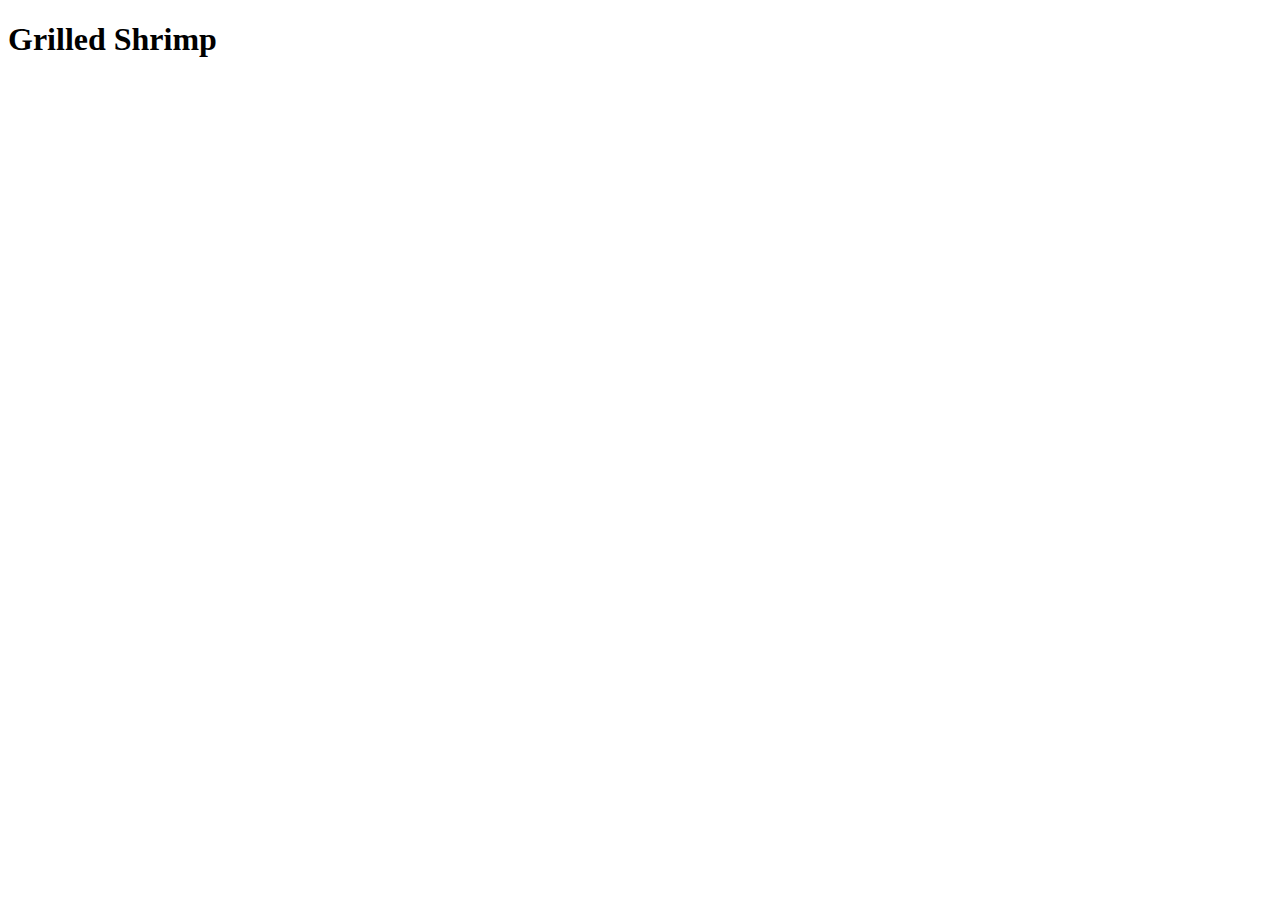
==== recipes/grilled-shrimp.html @ d53310c8 "Add grilled-shrimp.html" ====
<!DOCTYPE html>
<html lang="en">
    <head>
        <meta charset="UTF-8">
        <title>Odin Recipes - Grilled Shrimp</title>
    </head>

    <body>
        <h1>Grilled Shrimp</h1>
    </body>
</html>
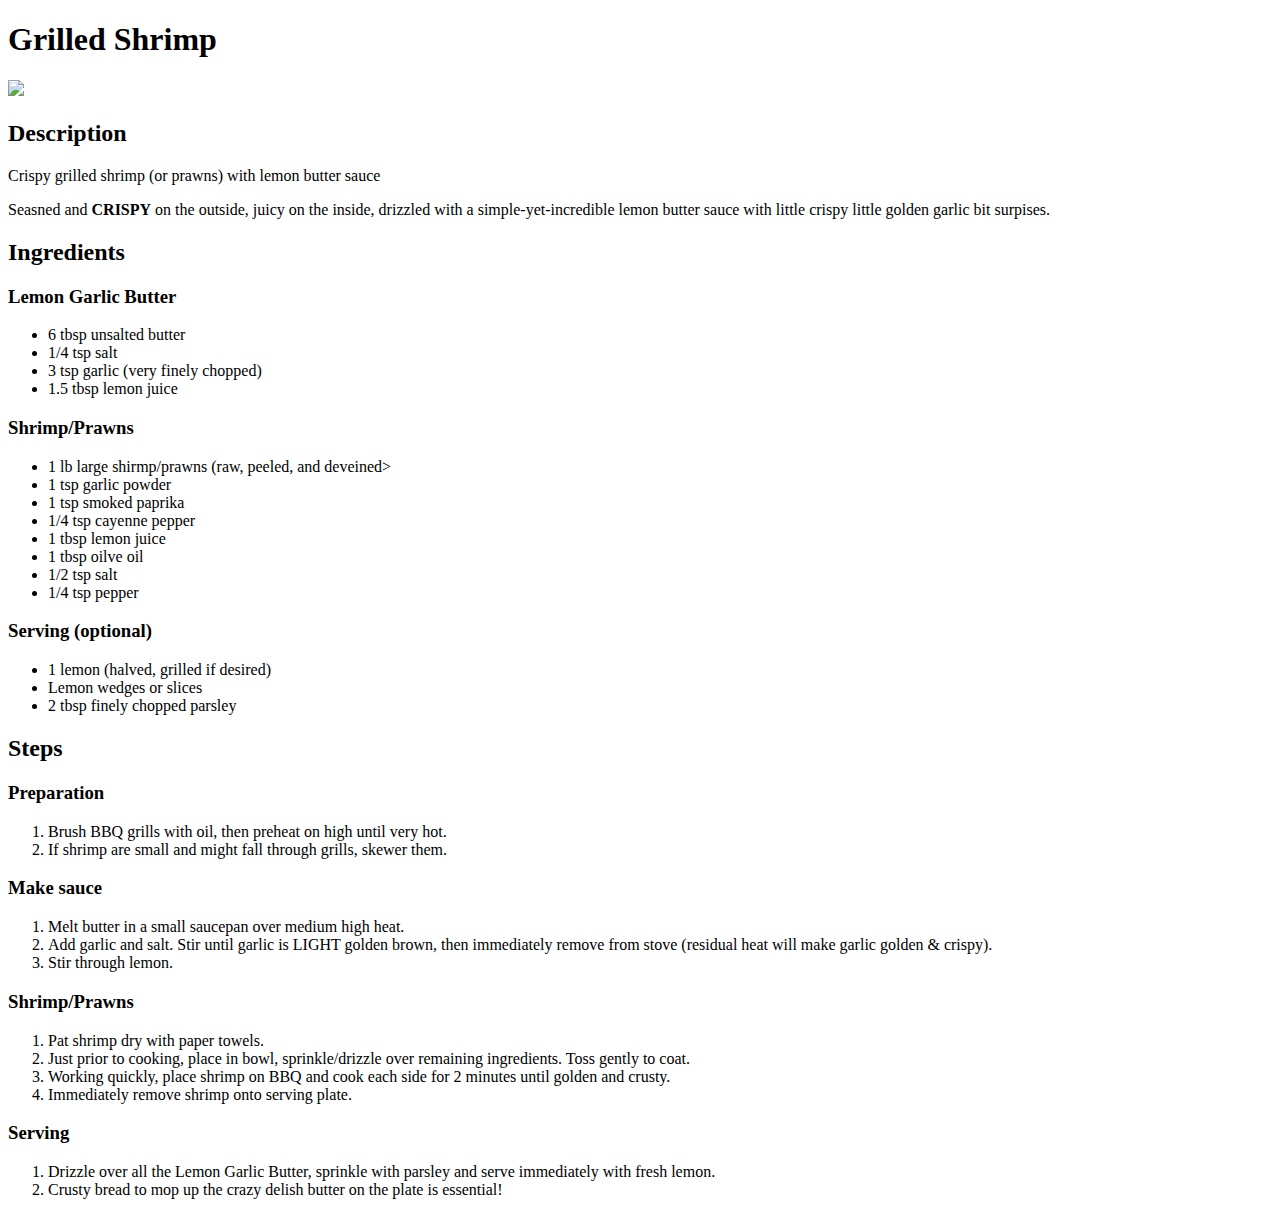
==== commit d50921f9: "Add ingredients list and lis tof steps to grilled-shrimp.html" ====
--- a/recipes/grilled-shrimp.html
+++ b/recipes/grilled-shrimp.html
@@ -7,5 +7,60 @@
 
     <body>
         <h1>Grilled Shrimp</h1>
+        <img src="../images/grilled-shrimp.html">
+
+        <h2>Description</h2>
+        <p>Crispy grilled shrimp (or prawns) with lemon butter sauce</p>
+        <p>Seasned and <strong>CRISPY</strong> on the outside, juicy on the inside, drizzled with a simple-yet-incredible lemon butter sauce with little crispy little golden garlic bit surpises.</p>
+        
+        <h2>Ingredients</h2>
+        <h3>Lemon Garlic Butter</h3>
+        <ul>
+            <li>6 tbsp unsalted butter</li>
+            <li>1/4 tsp salt</li>
+            <li>3 tsp garlic (very finely chopped)</li>
+            <li>1.5 tbsp lemon juice</li>
+        </ul>
+        <h3>Shrimp/Prawns</h3>
+        <ul>
+            <li>1 lb large shirmp/prawns (raw, peeled, and deveined></li>
+            <li>1 tsp garlic powder</li>
+            <li>1 tsp smoked paprika</li>
+            <li>1/4 tsp cayenne pepper</li>
+            <li>1 tbsp lemon juice</li>
+            <li>1 tbsp oilve oil</li>
+            <li>1/2 tsp salt</li>
+            <li>1/4 tsp pepper</li>
+        </ul>
+        <h3>Serving (optional)</h3>
+        <ul>
+            <li>1 lemon (halved, grilled if desired)</li>
+            <li>Lemon wedges or slices</li>
+            <li>2 tbsp finely chopped parsley</li>
+        </ul>
+        <h2>Steps</h2>
+        <h3>Preparation</h3>
+        <ol>
+            <li>Brush BBQ grills with oil, then preheat on high until very hot.</li>
+            <li>If shrimp are small and might fall through grills, skewer them.</li>
+        </ol>
+        <h3>Make sauce</h3>
+        <ol>
+            <li>Melt butter in a small saucepan over medium high heat.</li>
+            <li>Add garlic and salt. Stir until garlic is LIGHT golden brown, then immediately remove from stove (residual heat will make garlic golden & crispy).</li>
+            <li>Stir through lemon.</li>
+        </ol>
+        <h3>Shrimp/Prawns</h3>
+        <ol>
+            <li>Pat shrimp dry with paper towels.</li>
+            <li>Just prior to cooking, place in bowl, sprinkle/drizzle over remaining ingredients. Toss gently to coat.</li>
+            <li>Working quickly, place shrimp on BBQ and cook each side for 2 minutes until golden and crusty.</li>
+            <li>Immediately remove shrimp onto serving plate.</li>
+        </ol>
+        <h3>Serving</h3>
+        <ol>
+            <li>Drizzle over all the Lemon Garlic Butter, sprinkle with parsley and serve immediately with fresh lemon.</li>
+            <li>Crusty bread to mop up the crazy delish butter on the plate is essential!</li>
+        </ol>
     </body>
 </html>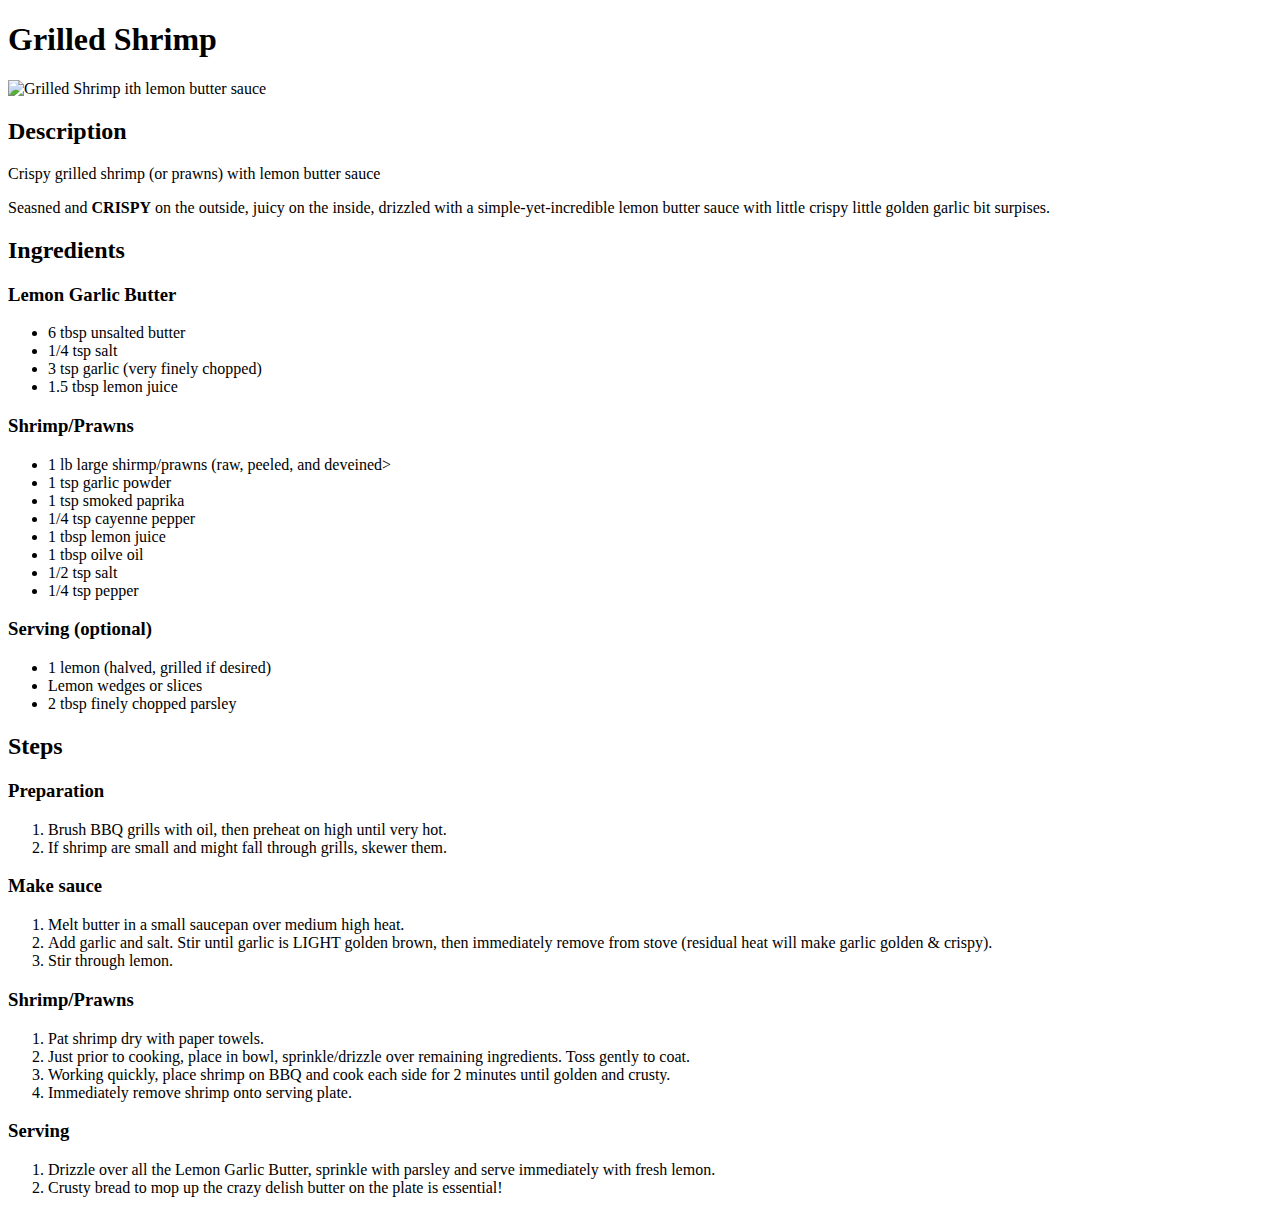
==== commit 620f22b0: "Add alt to image" ====
--- a/recipes/grilled-shrimp.html
+++ b/recipes/grilled-shrimp.html
@@ -7,7 +7,7 @@
 
     <body>
         <h1>Grilled Shrimp</h1>
-        <img src="../images/grilled-shrimp.html">
+        <img src="../images/grilled-shrimp.html" alt="Grilled Shrimp ith lemon butter sauce">
 
         <h2>Description</h2>
         <p>Crispy grilled shrimp (or prawns) with lemon butter sauce</p>
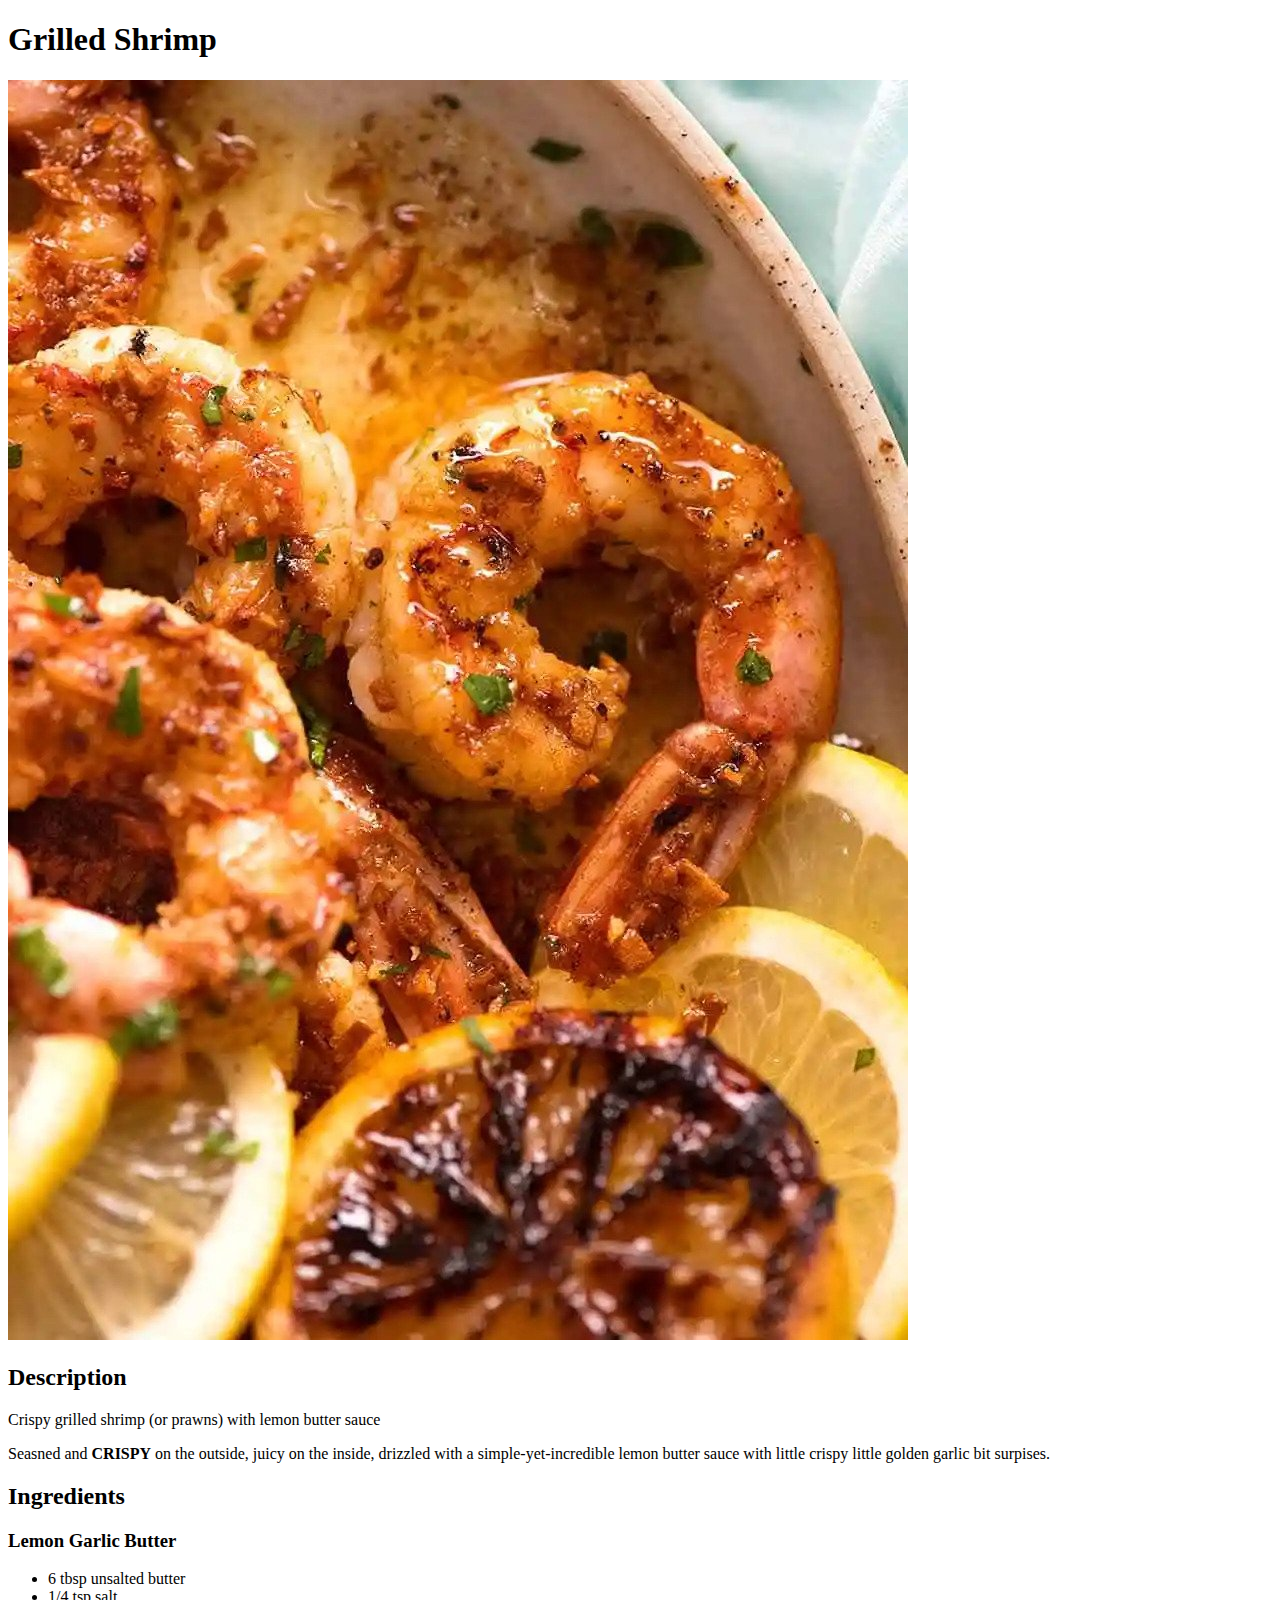
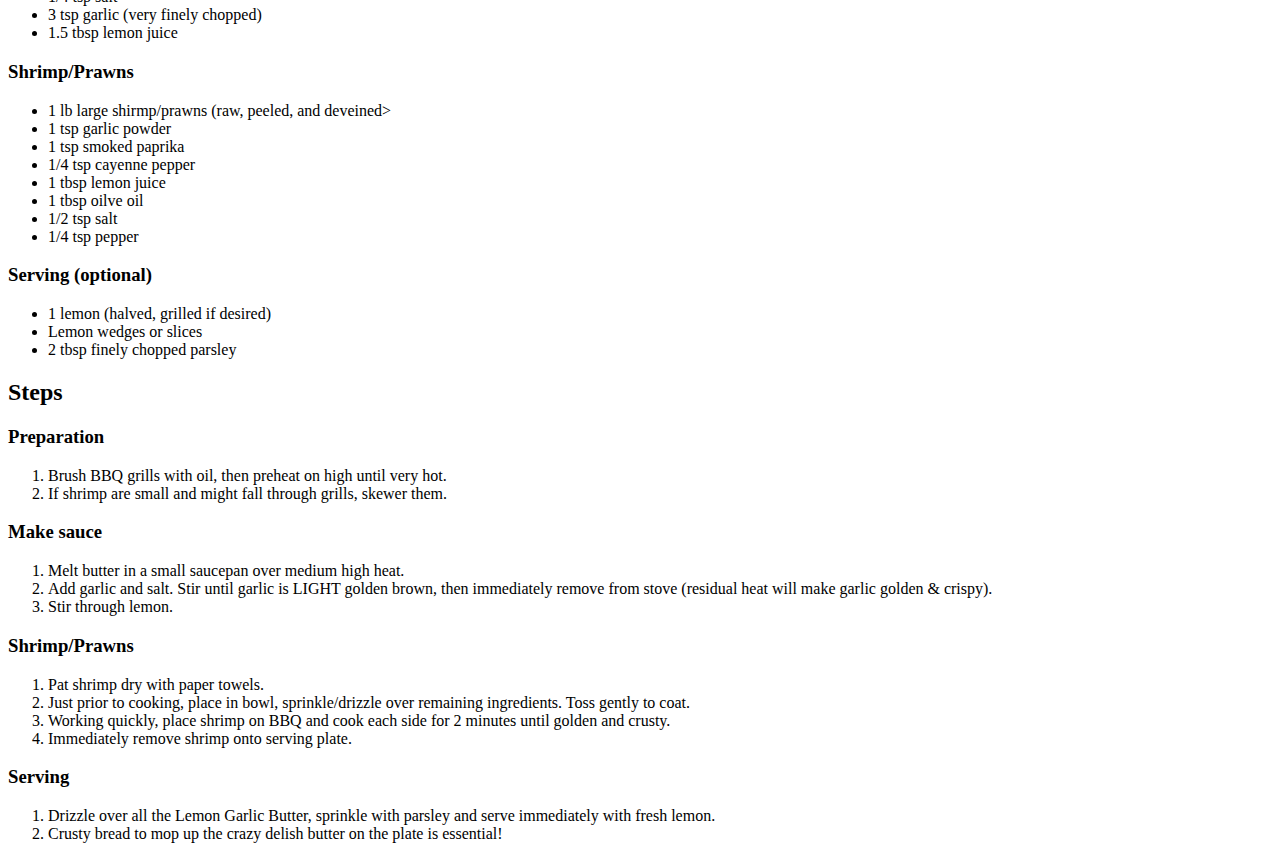
==== commit 5d0552a1: "Fix bug: Correct image name" ====
--- a/recipes/grilled-shrimp.html
+++ b/recipes/grilled-shrimp.html
@@ -7,7 +7,7 @@
 
     <body>
         <h1>Grilled Shrimp</h1>
-        <img src="../images/grilled-shrimp.html" alt="Grilled Shrimp ith lemon butter sauce">
+        <img src="../images/grilled-shrimp.jpg" alt="Grilled Shrimp ith lemon butter sauce">
 
         <h2>Description</h2>
         <p>Crispy grilled shrimp (or prawns) with lemon butter sauce</p>
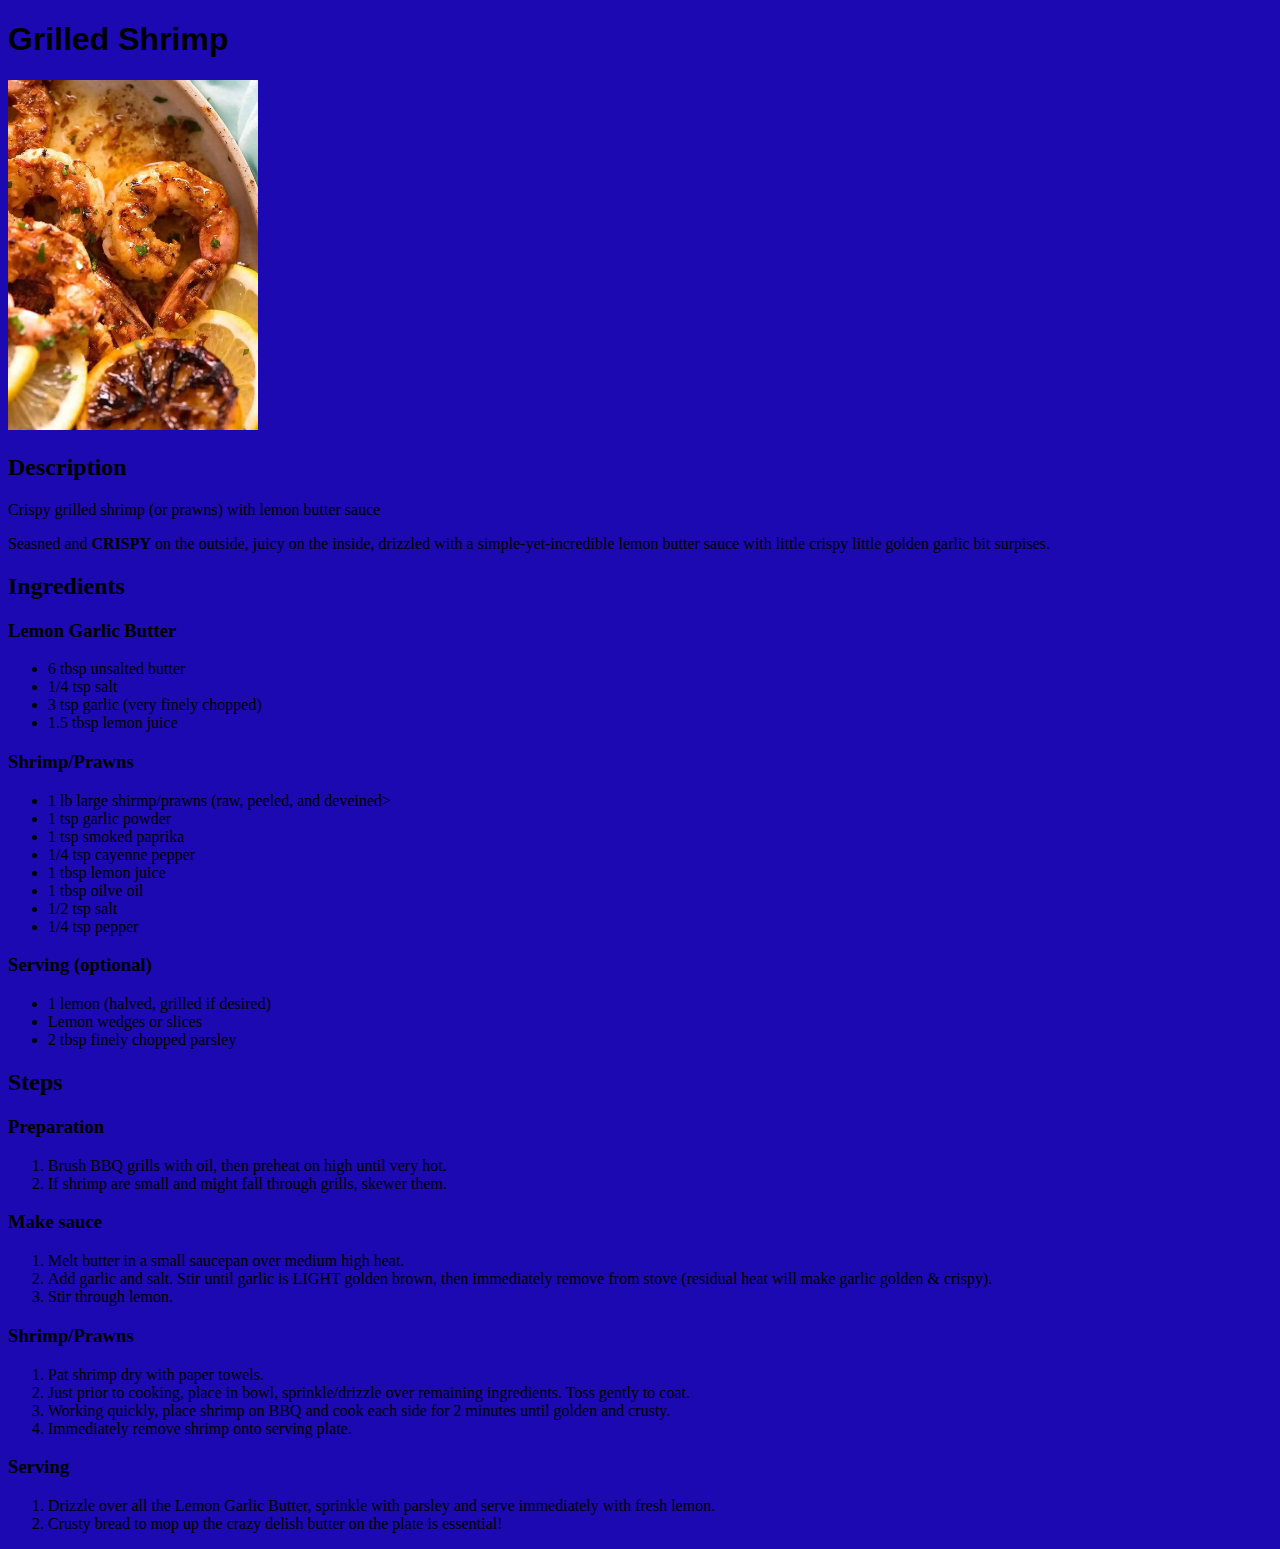
==== commit 1df67066: "add basic css elements'" ====
--- a/recipes/grilled-shrimp.html
+++ b/recipes/grilled-shrimp.html
@@ -3,6 +3,7 @@
     <head>
         <meta charset="UTF-8">
         <title>Odin Recipes - Grilled Shrimp</title>
+        <link rel="stylesheet" href="grilled-shrimp.css">
     </head>
 
     <body>
--- a/recipes/grilled-shrimp.css
+++ b/recipes/grilled-shrimp.css
@@ -0,0 +1,12 @@
+body {
+    background-color: #1d09b2;
+}
+
+h1 {
+    font-family:'Trebuchet MS', 'Lucida Sans Unicode', 'Lucida Grande', 'Lucida Sans', Arial, sans-serif;
+}
+
+img {
+    height: auto;
+    width: 250px;
+}